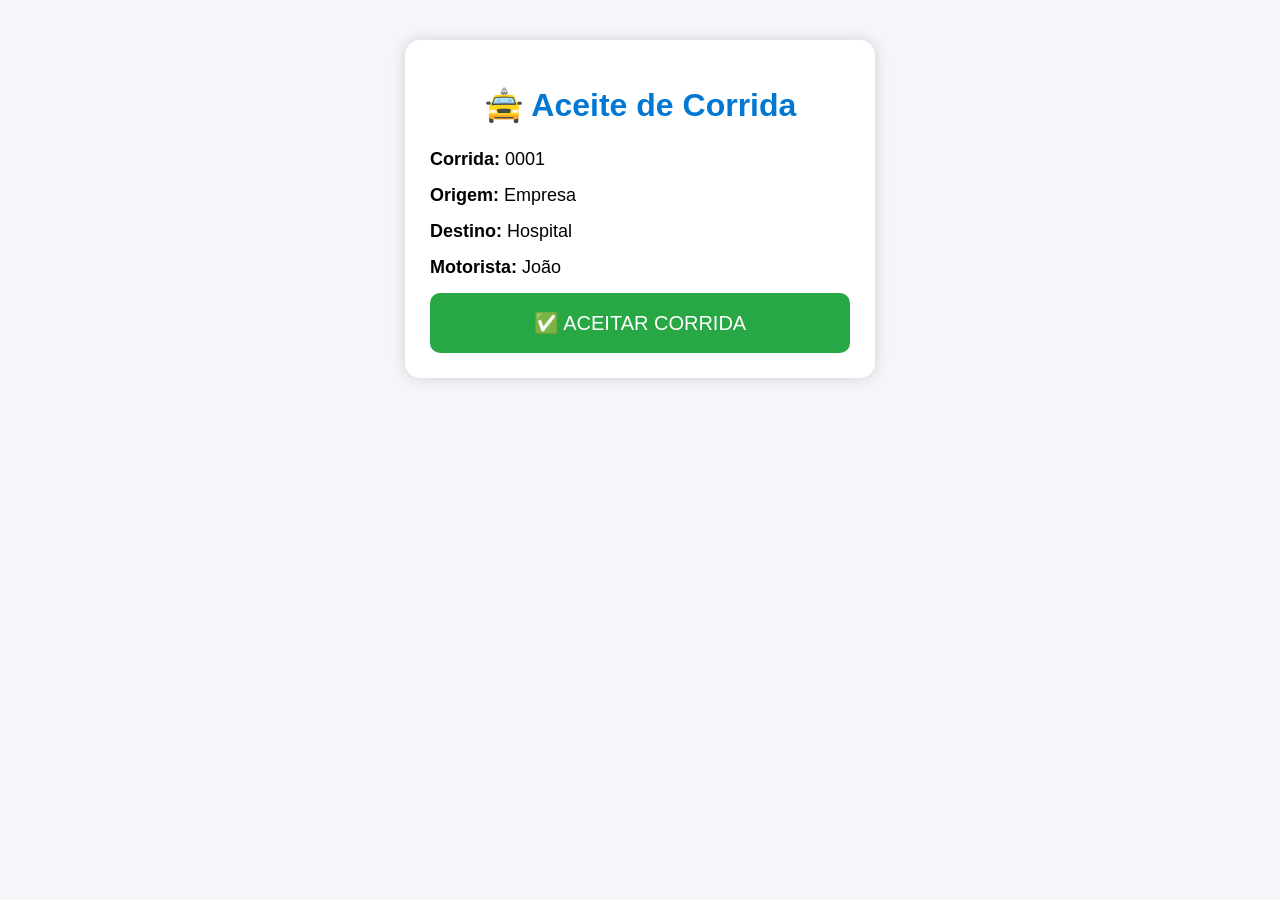
==== index.html @ 0acb1543 "Add initial HTML structure for ride acceptance" ====
<!DOCTYPE html>
<html lang="pt-BR">
<head>
<meta charset="UTF-8">
<meta name="viewport" content="width=device-width, initial-scale=1.0">

<title>Aceite de Corrida</title>

<style>

body{
    margin:0;
    background:#f4f6f9;
    font-family:Arial, Helvetica, sans-serif;
}

.container{
    max-width:420px;
    margin:40px auto;
    background:white;
    padding:25px;
    border-radius:15px;
    box-shadow:0 0 15px rgba(0,0,0,.15);
}

h1{
    text-align:center;
    color:#0078D4;
}

.info{
    margin-top:25px;
    font-size:18px;
}

.info p{
    margin:15px 0;
}

button{

    width:100%;
    padding:18px;
    border:none;
    border-radius:10px;
    background:#28a745;
    color:white;
    font-size:20px;
    cursor:pointer;

}

button:hover{

    background:#218838;

}

#resultado{

    margin-top:25px;
    background:#f2f2f2;
    padding:15px;
    border-radius:10px;
    display:none;

}

</style>

</head>

<body>

<div class="container">

<h1>🚖 Aceite de Corrida</h1>

<div class="info">

<p><strong>Corrida:</strong> 0001</p>

<p><strong>Origem:</strong> Empresa</p>

<p><strong>Destino:</strong> Hospital</p>

<p><strong>Motorista:</strong> João</p>

</div>

<button onclick="aceitar()">

✅ ACEITAR CORRIDA

</button>

<div id="resultado"></div>

</div>

<script>

function aceitar(){

if(navigator.geolocation){

navigator.geolocation.getCurrentPosition(function(posicao){

let data = new Date();

document.getElementById("resultado").style.display="block";

document.getElementById("resultado").innerHTML=

"<b>✔️ Corrida aceita!</b><br><br>"+
"🕒 "+data.toLocaleString()+"<br><br>"+
"📍 Latitude: "+posicao.coords.latitude+
"<br><br>"+
"📍 Longitude: "+posicao.coords.longitude;

});

}else{

alert("Seu navegador não suporta localização.");

}

}

</script>

</body>

</html>
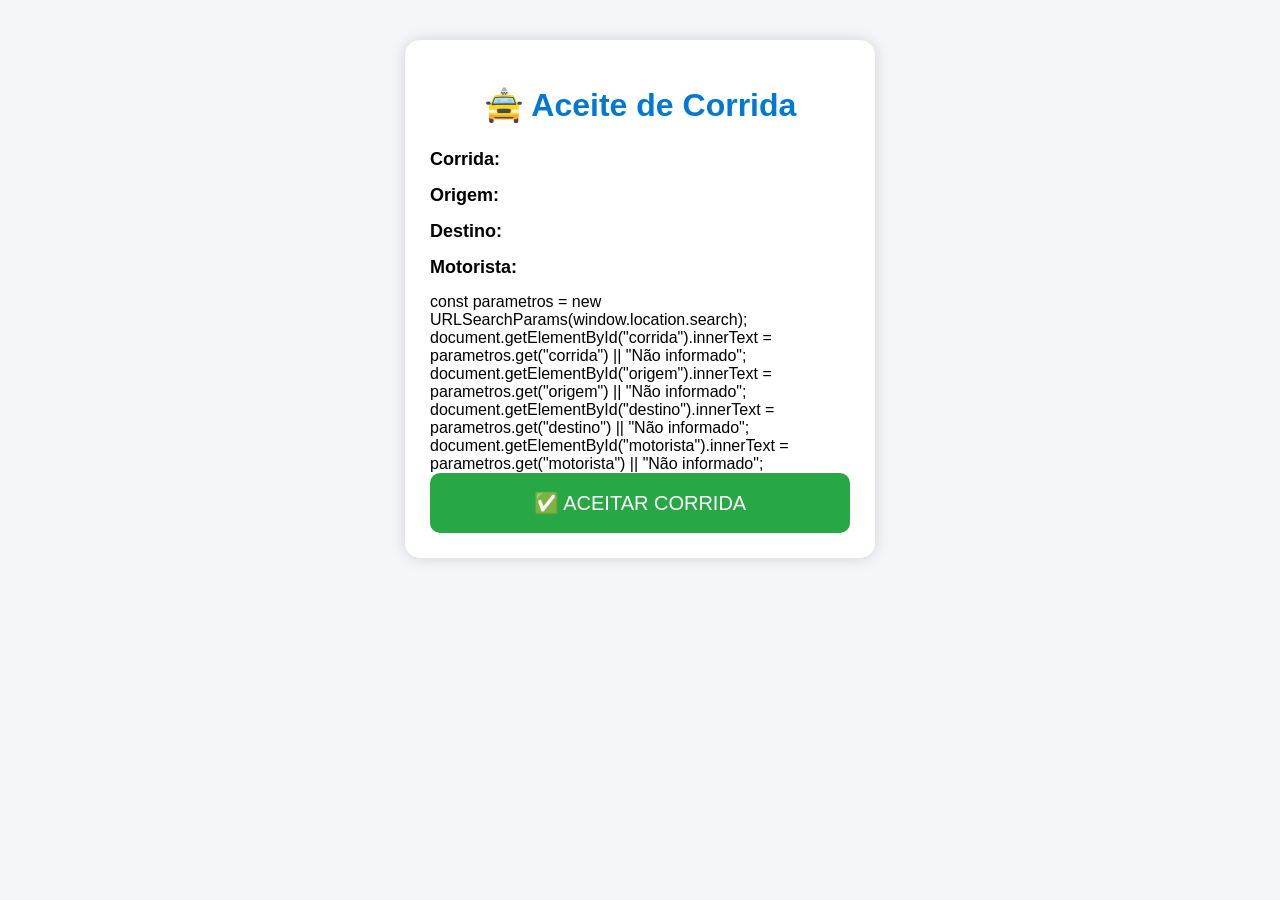
==== commit 1ba39852: "Update index.html" ====
--- a/index.html
+++ b/index.html
@@ -78,16 +78,30 @@
 
 <div class="info">
 
-<p><strong>Corrida:</strong> 0001</p>
+<p><strong>Corrida:</strong> <span id="corrida"></span></p>
 
-<p><strong>Origem:</strong> Empresa</p>
+<p><strong>Origem:</strong> <span id="origem"></span></p>
 
-<p><strong>Destino:</strong> Hospital</p>
+<p><strong>Destino:</strong> <span id="destino"></span></p>
 
-<p><strong>Motorista:</strong> João</p>
+<p><strong>Motorista:</strong> <span id="motorista"></span></p>
 
 </div>
+    
+const parametros = new URLSearchParams(window.location.search);
 
+document.getElementById("corrida").innerText =
+parametros.get("corrida") || "Não informado";
+
+document.getElementById("origem").innerText =
+parametros.get("origem") || "Não informado";
+
+document.getElementById("destino").innerText =
+parametros.get("destino") || "Não informado";
+
+document.getElementById("motorista").innerText =
+parametros.get("motorista") || "Não informado";
+    
 <button onclick="aceitar()">
 
 ✅ ACEITAR CORRIDA
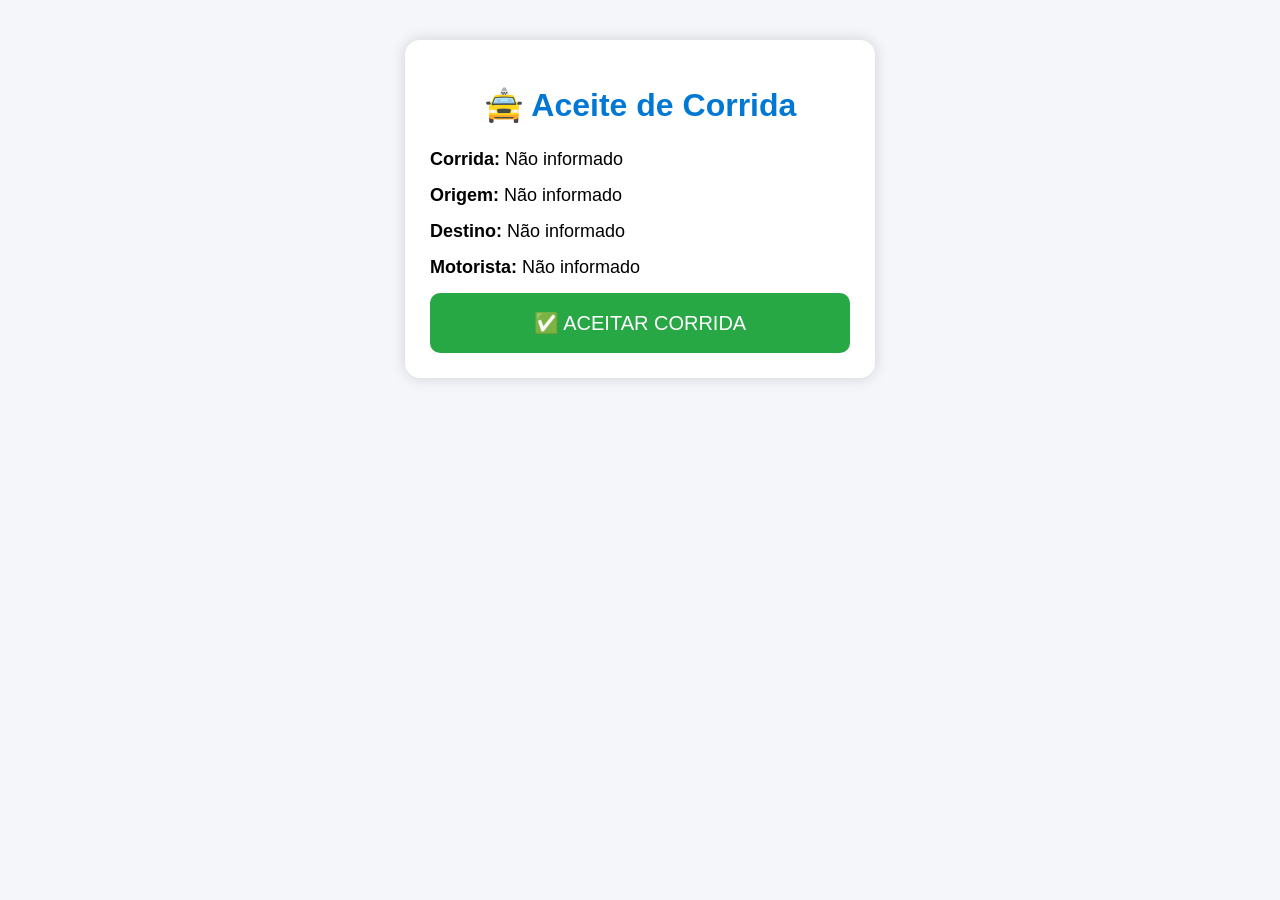
==== commit 0673f42d: "Enhance button functionality and layout in index.html" ====
--- a/index.html
+++ b/index.html
@@ -1,6 +1,8 @@
 <!DOCTYPE html>
 <html lang="pt-BR">
+
 <head>
+
 <meta charset="UTF-8">
 <meta name="viewport" content="width=device-width, initial-scale=1.0">
 
@@ -38,7 +40,6 @@
 }
 
 button{
-
     width:100%;
     padding:18px;
     border:none;
@@ -47,23 +48,24 @@
     color:white;
     font-size:20px;
     cursor:pointer;
-
+    transition:0.3s;
 }
 
 button:hover{
+    opacity:0.9;
+}
 
-    background:#218838;
-
+button:disabled{
+    background:#6c757d;
+    cursor:not-allowed;
 }
 
 #resultado{
-
     margin-top:25px;
     background:#f2f2f2;
     padding:15px;
     border-radius:10px;
     display:none;
-
 }
 
 </style>
@@ -87,7 +89,19 @@
 <p><strong>Motorista:</strong> <span id="motorista"></span></p>
 
 </div>
-    
+
+<button id="botaoCorrida" onclick="aceitar()">
+
+✅ ACEITAR CORRIDA
+
+</button>
+
+<div id="resultado"></div>
+
+</div>
+
+<script>
+
 const parametros = new URLSearchParams(window.location.search);
 
 document.getElementById("corrida").innerText =
@@ -101,44 +115,56 @@
 
 document.getElementById("motorista").innerText =
 parametros.get("motorista") || "Não informado";
-    
-<button onclick="aceitar()">
 
-✅ ACEITAR CORRIDA
-
-</button>
-
-<div id="resultado"></div>
-
-</div>
-
-<script>
 
 function aceitar(){
 
-if(navigator.geolocation){
+    let data = new Date();
 
-navigator.geolocation.getCurrentPosition(function(posicao){
+    document.getElementById("resultado").style.display="block";
 
-let data = new Date();
+    document.getElementById("resultado").innerHTML =
+        "<b>✔️ Corrida aceita!</b><br><br>" +
+        "🕒 " + data.toLocaleString();
 
-document.getElementById("resultado").style.display="block";
+    const botao = document.getElementById("botaoCorrida");
 
-document.getElementById("resultado").innerHTML=
-
-"<b>✔️ Corrida aceita!</b><br><br>"+
-"🕒 "+data.toLocaleString()+"<br><br>"+
-"📍 Latitude: "+posicao.coords.latitude+
-"<br><br>"+
-"📍 Longitude: "+posicao.coords.longitude;
-
-});
-
-}else{
-
-alert("Seu navegador não suporta localização.");
+    botao.innerHTML = "🚖 INICIAR CORRIDA";
+    botao.style.background = "#0078D4";
+    botao.onclick = iniciarCorrida;
 
 }
+
+
+function iniciarCorrida(){
+
+    let data = new Date();
+
+    document.getElementById("resultado").innerHTML =
+        "<b>🚖 Corrida iniciada!</b><br><br>" +
+        "🕒 " + data.toLocaleString();
+
+    const botao = document.getElementById("botaoCorrida");
+
+    botao.innerHTML = "🏁 FINALIZAR CORRIDA";
+    botao.style.background = "#dc3545";
+    botao.onclick = finalizarCorrida;
+
+}
+
+
+function finalizarCorrida(){
+
+    let data = new Date();
+
+    document.getElementById("resultado").innerHTML =
+        "<b>🏁 Corrida finalizada!</b><br><br>" +
+        "🕒 " + data.toLocaleString();
+
+    const botao = document.getElementById("botaoCorrida");
+
+    botao.disabled = true;
+    botao.innerHTML = "✅ CORRIDA FINALIZADA";
 
 }
 
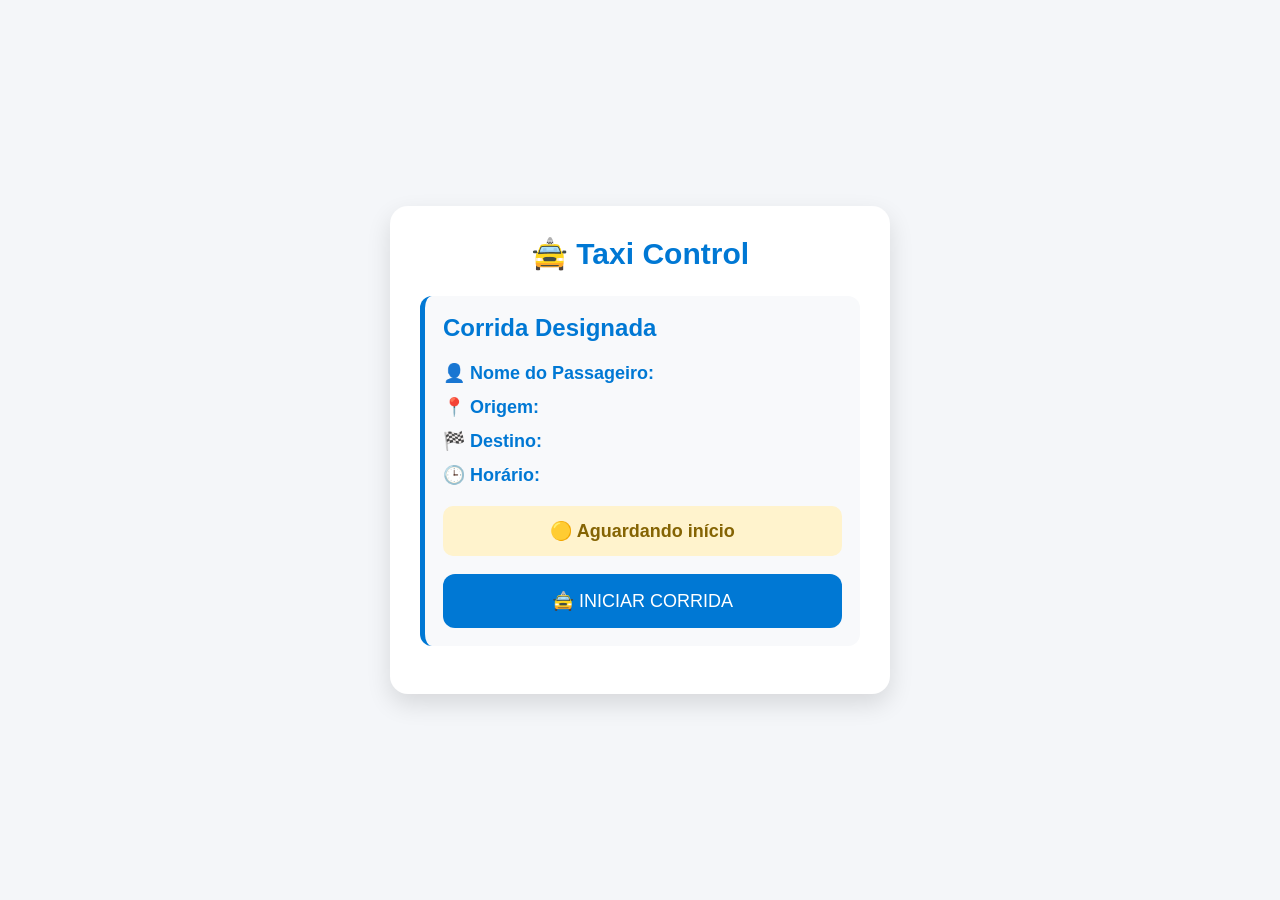
==== commit 3da56925: "Create index.html" ====
--- a/index.html
+++ b/index.html
@@ -6,69 +6,9 @@
 <meta charset="UTF-8">
 <meta name="viewport" content="width=device-width, initial-scale=1.0">
 
-<title>Aceite de Corrida</title>
+<title>Taxi Control - Motorista</title>
 
-<style>
-
-body{
-    margin:0;
-    background:#f4f6f9;
-    font-family:Arial, Helvetica, sans-serif;
-}
-
-.container{
-    max-width:420px;
-    margin:40px auto;
-    background:white;
-    padding:25px;
-    border-radius:15px;
-    box-shadow:0 0 15px rgba(0,0,0,.15);
-}
-
-h1{
-    text-align:center;
-    color:#0078D4;
-}
-
-.info{
-    margin-top:25px;
-    font-size:18px;
-}
-
-.info p{
-    margin:15px 0;
-}
-
-button{
-    width:100%;
-    padding:18px;
-    border:none;
-    border-radius:10px;
-    background:#28a745;
-    color:white;
-    font-size:20px;
-    cursor:pointer;
-    transition:0.3s;
-}
-
-button:hover{
-    opacity:0.9;
-}
-
-button:disabled{
-    background:#6c757d;
-    cursor:not-allowed;
-}
-
-#resultado{
-    margin-top:25px;
-    background:#f2f2f2;
-    padding:15px;
-    border-radius:10px;
-    display:none;
-}
-
-</style>
+<link rel="stylesheet" href="style.css">
 
 </head>
 
@@ -76,99 +16,57 @@
 
 <div class="container">
 
-<h1>🚖 Aceite de Corrida</h1>
+<h1>🚖 Taxi Control</h1>
+
+<div class="card">
+
+<h2>Corrida Designada</h2>
 
 <div class="info">
+<strong>👤 Nome do Passageiro:</strong><br>
+<span id="nome"></span>
+</div>
 
-<p><strong>Corrida:</strong> <span id="corrida"></span></p>
+<div class="info">
+<strong>📍 Origem:</strong><br>
+<span id="origem"></span>
+</div>
 
-<p><strong>Origem:</strong> <span id="origem"></span></p>
+<div class="info">
+<strong>🏁 Destino:</strong><br>
+<span id="destino"></span>
+</div>
 
-<p><strong>Destino:</strong> <span id="destino"></span></p>
+<div class="info">
+<strong>🕒 Horário:</strong><br>
+<span id="horario"></span>
+</div>
 
-<p><strong>Motorista:</strong> <span id="motorista"></span></p>
+<div id="status" class="status aguardando">
+
+🟡 Aguardando início
 
 </div>
 
-<button id="botaoCorrida" onclick="aceitar()">
+<button
+id="botaoCorrida"
+onclick="iniciarCorrida()">
 
-✅ ACEITAR CORRIDA
+🚖 INICIAR CORRIDA
 
 </button>
 
-<div id="resultado"></div>
+<div
+id="mensagem"
+class="sucesso">
 
 </div>
 
-<script>
+</div>
 
-const parametros = new URLSearchParams(window.location.search);
+</div>
 
-document.getElementById("corrida").innerText =
-parametros.get("corrida") || "Não informado";
-
-document.getElementById("origem").innerText =
-parametros.get("origem") || "Não informado";
-
-document.getElementById("destino").innerText =
-parametros.get("destino") || "Não informado";
-
-document.getElementById("motorista").innerText =
-parametros.get("motorista") || "Não informado";
-
-
-function aceitar(){
-
-    let data = new Date();
-
-    document.getElementById("resultado").style.display="block";
-
-    document.getElementById("resultado").innerHTML =
-        "<b>✔️ Corrida aceita!</b><br><br>" +
-        "🕒 " + data.toLocaleString();
-
-    const botao = document.getElementById("botaoCorrida");
-
-    botao.innerHTML = "🚖 INICIAR CORRIDA";
-    botao.style.background = "#0078D4";
-    botao.onclick = iniciarCorrida;
-
-}
-
-
-function iniciarCorrida(){
-
-    let data = new Date();
-
-    document.getElementById("resultado").innerHTML =
-        "<b>🚖 Corrida iniciada!</b><br><br>" +
-        "🕒 " + data.toLocaleString();
-
-    const botao = document.getElementById("botaoCorrida");
-
-    botao.innerHTML = "🏁 FINALIZAR CORRIDA";
-    botao.style.background = "#dc3545";
-    botao.onclick = finalizarCorrida;
-
-}
-
-
-function finalizarCorrida(){
-
-    let data = new Date();
-
-    document.getElementById("resultado").innerHTML =
-        "<b>🏁 Corrida finalizada!</b><br><br>" +
-        "🕒 " + data.toLocaleString();
-
-    const botao = document.getElementById("botaoCorrida");
-
-    botao.disabled = true;
-    botao.innerHTML = "✅ CORRIDA FINALIZADA";
-
-}
-
-</script>
+<script src="motorista.js"></script>
 
 </body>
 
--- a/style.css
+++ b/style.css
@@ -0,0 +1,218 @@
+/* ==========================================
+   TAXI CONTROL - ESTILO
+========================================== */
+
+*{
+    margin:0;
+    padding:0;
+    box-sizing:border-box;
+    font-family:Arial, Helvetica, sans-serif;
+}
+
+body{
+    background:#f4f6f9;
+    display:flex;
+    justify-content:center;
+    align-items:center;
+    min-height:100vh;
+    padding:20px;
+}
+
+.container{
+    width:100%;
+    max-width:500px;
+    background:#ffffff;
+    border-radius:18px;
+    padding:30px;
+    box-shadow:0 10px 25px rgba(0,0,0,.12);
+}
+
+h1{
+    text-align:center;
+    color:#0078D4;
+    margin-bottom:25px;
+    font-size:30px;
+}
+
+h2{
+    color:#0078D4;
+    margin-bottom:20px;
+}
+
+label{
+    display:block;
+    margin-top:15px;
+    margin-bottom:6px;
+    font-weight:bold;
+    color:#444;
+}
+
+input{
+
+    width:100%;
+    padding:14px;
+    border:1px solid #d0d0d0;
+    border-radius:10px;
+    font-size:16px;
+
+}
+
+input:focus{
+
+    outline:none;
+    border:1px solid #0078D4;
+
+}
+
+.card{
+
+    background:#f8f9fb;
+    border-radius:12px;
+    padding:18px;
+    margin-bottom:18px;
+    border-left:5px solid #0078D4;
+
+}
+
+.info{
+
+    margin:12px 0;
+    font-size:18px;
+    color:#333;
+
+}
+
+.info strong{
+
+    color:#0078D4;
+
+}
+
+.status{
+
+    margin-top:20px;
+    padding:14px;
+    border-radius:10px;
+    text-align:center;
+    font-weight:bold;
+    font-size:18px;
+
+}
+
+.status.aguardando{
+
+    background:#fff3cd;
+    color:#856404;
+
+}
+
+.status.andamento{
+
+    background:#d1ecf1;
+    color:#0c5460;
+
+}
+
+.status.finalizada{
+
+    background:#d4edda;
+    color:#155724;
+
+}
+
+button{
+
+    width:100%;
+    padding:16px;
+    margin-top:18px;
+    border:none;
+    border-radius:12px;
+    background:#0078D4;
+    color:white;
+    font-size:18px;
+    cursor:pointer;
+    transition:.3s;
+
+}
+
+button:hover{
+
+    background:#005fa3;
+
+}
+
+button:disabled{
+
+    background:#999;
+    cursor:not-allowed;
+
+}
+
+textarea{
+
+    width:100%;
+    height:120px;
+    margin-top:15px;
+    border-radius:10px;
+    border:1px solid #ccc;
+    padding:12px;
+    resize:none;
+
+}
+
+.copiar{
+
+    background:#28a745;
+
+}
+
+.copiar:hover{
+
+    background:#218838;
+
+}
+
+.finalizar{
+
+    background:#dc3545;
+
+}
+
+.finalizar:hover{
+
+    background:#b52a37;
+
+}
+
+.sucesso{
+
+    margin-top:20px;
+    background:#eaf7ea;
+    border-left:5px solid #28a745;
+    padding:15px;
+    border-radius:10px;
+    display:none;
+
+}
+
+@media(max-width:600px){
+
+.container{
+
+padding:22px;
+
+}
+
+h1{
+
+font-size:24px;
+
+}
+
+button{
+
+font-size:17px;
+
+}
+
+}
